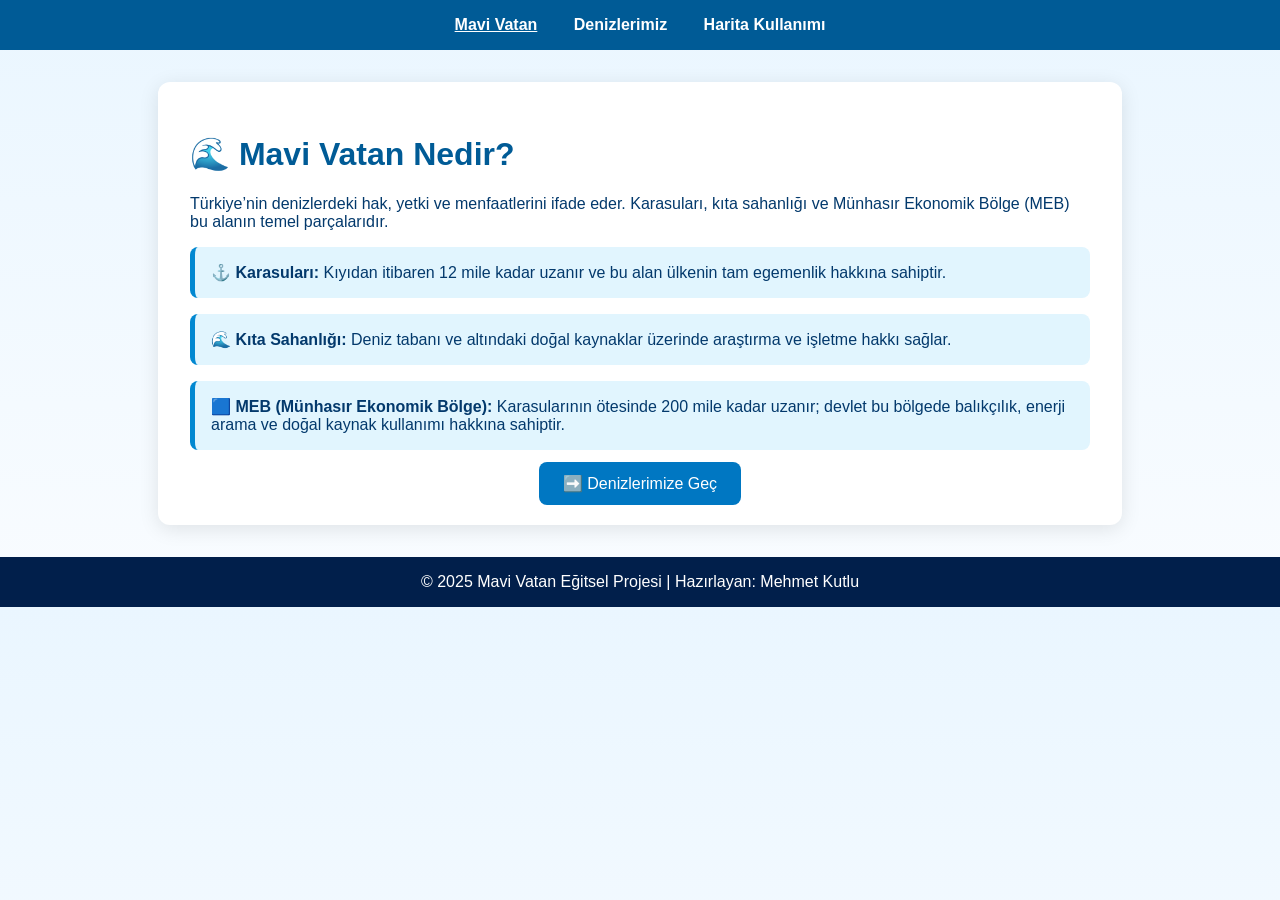
==== index.html @ 5c3e4f76 "Add files via upload" ====
<!DOCTYPE html>
<html lang="tr">
<head>
  <meta charset="UTF-8">
  <meta name="viewport" content="width=device-width, initial-scale=1.0">
  <title>Mavi Vatan Nedir?</title>
  <link rel="stylesheet" href="style.css">
</head>
<body>
  <nav>
    <a href="index.html" class="active">Mavi Vatan</a>
    <a href="denizler.html">Denizlerimiz</a>
    <a href="harita-kullanim.html">Harita Kullanımı</a>
  </nav>

  <main>
    <h1>🌊 Mavi Vatan Nedir?</h1>
    <p>Türkiye’nin denizlerdeki hak, yetki ve menfaatlerini ifade eder. 
       Karasuları, kıta sahanlığı ve Münhasır Ekonomik Bölge (MEB) bu alanın temel parçalarıdır.</p>

    <div class="info-card">
      ⚓ <strong>Karasuları:</strong> Kıyıdan itibaren 12 mile kadar uzanır ve bu alan ülkenin tam egemenlik hakkına sahiptir.
    </div>

    <div class="info-card">
      🌊 <strong>Kıta Sahanlığı:</strong> Deniz tabanı ve altındaki doğal kaynaklar üzerinde araştırma ve işletme hakkı sağlar.
    </div>

    <div class="info-card">
      🟦 <strong>MEB (Münhasır Ekonomik Bölge):</strong> Karasularının ötesinde 200 mile kadar uzanır; 
      devlet bu bölgede balıkçılık, enerji arama ve doğal kaynak kullanımı hakkına sahiptir.
    </div>

    <div class="button-container">
      <a href="denizler.html" class="next-button">➡️ Denizlerimize Geç</a>
    </div>
  </main>

  <footer>© 2025 Mavi Vatan Eğitsel Projesi | Hazırlayan: Mehmet Kutlu</footer>
</body>
</html>
---- style.css ----
body {
  font-family: "Segoe UI", sans-serif;
  background: linear-gradient(to bottom, #eaf6ff, #f9fcff);
  color: #03396c;
  margin: 0;
}

nav {
  background-color: #005b96;
  padding: 1rem;
  text-align: center;
}

nav a {
  color: white;
  text-decoration: none;
  margin: 0 1rem;
  font-weight: 600;
}

nav a.active {
  text-decoration: underline;
}

main {
  width: 90%;
  max-width: 900px;
  margin: 2rem auto;
  background: white;
  padding: 2rem;
  border-radius: 12px;
  box-shadow: 0 4px 20px rgba(0,0,0,0.1);
}

h1, h2 {
  color: #005b96;
}

.info-card {
  background: #e1f5fe;
  border-left: 5px solid #0288d1;
  padding: 1rem;
  margin: 1rem 0;
  border-radius: 8px;
}

.sea {
  margin-bottom: 2rem;
  background: #f1f9ff;
  border-left: 4px solid #0288d1;
  padding: 1rem;
  border-radius: 8px;
}

ul {
  line-height: 1.6;
}

.next-button {
  background-color: #0077c2;
  color: white;
  padding: 0.8rem 1.5rem;
  border-radius: 8px;
  text-decoration: none;
  transition: background 0.3s;
}

.next-button:hover {
  background-color: #005b96;
}

.button-container {
  text-align: center;
  margin-top: 1.5rem;
}

footer {
  background: #011f4b;
  color: white;
  text-align: center;
  padding: 1rem;
  margin-top: 2rem;
}

.game-hint {
  background: #e3f2fd;
  border: 1px dashed #0288d1;
  padding: 1rem;
  border-radius: 8px;
  margin-top: 2rem;
  text-align: center;
}

@media (max-width: 600px) {
  nav {
    display: flex;
    flex-direction: column;
  }
}
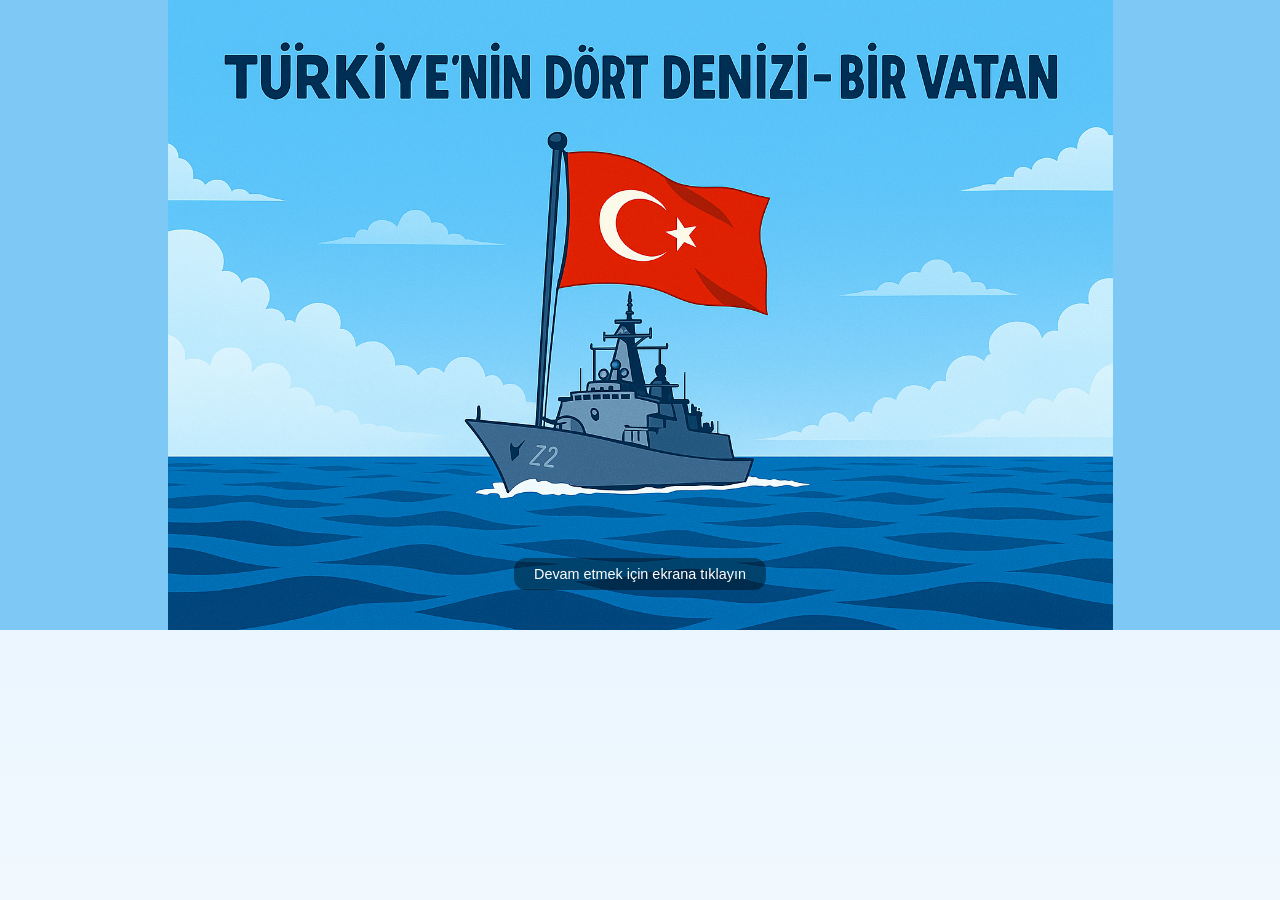
==== commit d817f21d: "Add files via upload" ====
--- a/index.html
+++ b/index.html
@@ -1,41 +1,102 @@
-<!DOCTYPE html>
-<html lang="tr">
-<head>
-  <meta charset="UTF-8">
-  <meta name="viewport" content="width=device-width, initial-scale=1.0">
-  <title>Mavi Vatan Nedir?</title>
-  <link rel="stylesheet" href="style.css">
-</head>
-<body>
-  <nav>
-    <a href="index.html" class="active">Mavi Vatan</a>
-    <a href="denizler.html">Denizlerimiz</a>
-    <a href="harita-kullanim.html">Harita Kullanımı</a>
-  </nav>
-
-  <main>
-    <h1>🌊 Mavi Vatan Nedir?</h1>
-    <p>Türkiye’nin denizlerdeki hak, yetki ve menfaatlerini ifade eder. 
-       Karasuları, kıta sahanlığı ve Münhasır Ekonomik Bölge (MEB) bu alanın temel parçalarıdır.</p>
-
-    <div class="info-card">
-      ⚓ <strong>Karasuları:</strong> Kıyıdan itibaren 12 mile kadar uzanır ve bu alan ülkenin tam egemenlik hakkına sahiptir.
-    </div>
-
-    <div class="info-card">
-      🌊 <strong>Kıta Sahanlığı:</strong> Deniz tabanı ve altındaki doğal kaynaklar üzerinde araştırma ve işletme hakkı sağlar.
-    </div>
-
-    <div class="info-card">
-      🟦 <strong>MEB (Münhasır Ekonomik Bölge):</strong> Karasularının ötesinde 200 mile kadar uzanır; 
-      devlet bu bölgede balıkçılık, enerji arama ve doğal kaynak kullanımı hakkına sahiptir.
-    </div>
-
-    <div class="button-container">
-      <a href="denizler.html" class="next-button">➡️ Denizlerimize Geç</a>
-    </div>
-  </main>
-
-  <footer>© 2025 Mavi Vatan Eğitsel Projesi | Hazırlayan: Mehmet Kutlu</footer>
-</body>
-</html>
+<!DOCTYPE html>
+<html lang="tr">
+<head>
+  <meta charset="UTF-8">
+  <meta name="viewport" content="width=device-width, initial-scale=1.0">
+  <title>Mavi Vatan Nedir?</title>
+  <link rel="stylesheet" href="style.css">
+  <style>
+    #intro-screen {
+  position: fixed;
+  top: 0;
+  left: 0;
+  width: 100%;
+  height: 70vh; /* Ekranın %70’i */
+  background: url('images/kapak.png') no-repeat center 80%;
+  background-size: contain; /* Görselin tamamı görünür */
+  background-color: #7ec8f5; /* Geri plan rengi, gökyüzüyle uyumlu */
+  z-index: 9999;
+  display: flex;
+  align-items: flex-end;
+  justify-content: center;
+  cursor: pointer;
+  opacity: 1;
+  transition: opacity 1.5s ease, transform 1.5s ease;
+}
+
+    #intro-screen.hidden {
+      opacity: 0;
+      transform: translateY(-50px);
+      pointer-events: none;
+    }
+    #intro-hint {
+      position: absolute;
+      bottom: 40px;
+      color: white;
+      background: rgba(0,0,0,0.4);
+      padding: 8px 20px;
+      border-radius: 12px;
+      font-family: sans-serif;
+      font-size: 0.9rem;
+    }
+    body.loaded main,
+    body.loaded nav,
+    body.loaded footer {
+      opacity: 1;
+      transform: translateY(0);
+      transition: opacity 1.5s ease, transform 1.5s ease;
+    }
+    main, nav, footer {
+      opacity: 0;
+      transform: translateY(30px);
+    }
+  </style>
+</head>
+<body>
+  <div id="intro-screen">
+    <div id="intro-hint">Devam etmek için ekrana tıklayın</div>
+  </div>
+
+  <nav>
+    <a href="index.html" class="active">Mavi Vatan</a>
+    <a href="denizler.html">Denizlerimiz</a>
+    <a href="harita-kullanim.html">Harita Kullanımı</a>
+  </nav>
+
+  <main>
+    <h1>🌊 Mavi Vatan Nedir?</h1>
+    <p>Türkiye’nin denizlerdeki hak, yetki ve menfaatlerini ifade eder. 
+       Karasuları, kıta sahanlığı ve Münhasır Ekonomik Bölge (MEB) bu alanın temel parçalarıdır.</p>
+
+    <div class="info-card">
+      ⚓ <strong>Karasuları:</strong> Kıyıdan itibaren 12 mile kadar uzanır ve bu alan ülkenin tam egemenlik hakkına sahiptir.
+    </div>
+
+    <div class="info-card">
+      🌊 <strong>Kıta Sahanlığı:</strong> Deniz tabanı ve altındaki doğal kaynaklar üzerinde araştırma ve işletme hakkı sağlar.
+    </div>
+
+    <div class="info-card">
+      🟦 <strong>MEB (Münhasır Ekonomik Bölge):</strong> Karasularının ötesinde 200 mile kadar uzanır; 
+      devlet bu bölgede balıkçılık, enerji arama ve doğal kaynak kullanımı hakkına sahiptir.
+    </div>
+
+    <div class="button-container">
+      <a href="denizler.html" class="next-button">➡️ Denizlerimize Geç</a>
+    </div>
+  </main>
+
+  <footer>© 2025 Mavi Vatan Eğitsel Projesi | Hazırlayan: Mehmet Kutlu</footer>
+
+  <script>
+    const introScreen = document.getElementById("intro-screen");
+    introScreen.addEventListener("click", () => {
+      introScreen.classList.add("hidden");
+      setTimeout(() => {
+        introScreen.style.display = "none";
+        document.body.classList.add("loaded");
+      }, 1500);
+    });
+  </script>
+</body>
+</html>
